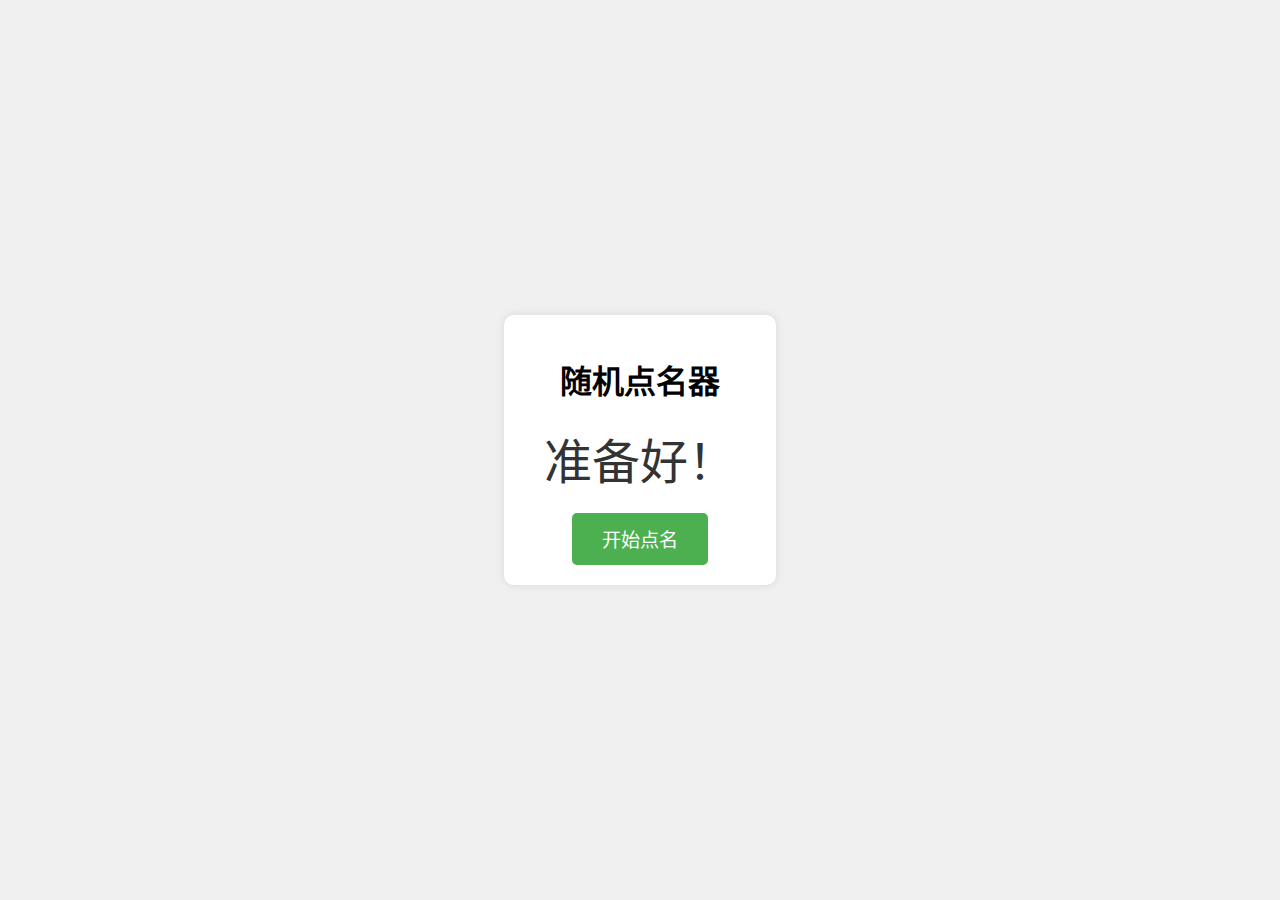
==== suiji.html @ 4634db91 "Create suiji.html" ====
<!DOCTYPE html>
<html lang="zh-CN">
<head>
    <meta charset="UTF-8">
    <title>随机点名器</title>
    <style>
        body {
            display: flex;
            flex-direction: column;
            align-items: center;
            justify-content: center;
            height: 100vh;
            margin: 0;
            background-color: #f0f0f0;
            font-family: Arial, sans-serif;
        }

        #container {
            text-align: center;
            padding: 20px;
            background-color: white;
            border-radius: 10px;
            box-shadow: 0 0 10px rgba(0,0,0,0.1);
        }

        #nameDisplay {
            font-size: 3em;
            margin: 20px;
            color: #333;
            min-height: 60px;
        }

        button {
            padding: 12px 30px;
            font-size: 1.2em;
            background-color: #4CAF50;
            color: white;
            border: none;
            border-radius: 5px;
            cursor: pointer;
            transition: background-color 0.3s;
        }

        button:hover {
            background-color: #45a049;
        }

        button:disabled {
            background-color: #cccccc;
            cursor: not-allowed;
        }

        @keyframes blink {
            0% { opacity: 1; }
            50% { opacity: 0.5; }
            100% { opacity: 1; }
        }

        .running {
            animation: blink 0.1s infinite;
            color: #ff4444;
        }
    </style>
</head>
<body>
    <div id="container">
        <h1>随机点名器</h1>
        <div id="nameDisplay">准备好！</div>
        <button onclick="startRandom()" id="startBtn">开始点名</button>
    </div>

    <script>
        // 学生名单（可以自行修改添加）
        const names = [
            "周佳龙", "温雨轩", "张铭航",
            "袁昊宇", "杨钊", "周光泽",
            "杨天予", "常斯茗", "孙誉为"，
            "马灿辉"，"闫嘉瑞"，"刘紫阔"，
            "王玮琪"，"宋其俊"，"丁晨俊"
        ];

        let isRunning = false;
        let intervalId = null;

        function startRandom() {
            const nameDisplay = document.getElementById("nameDisplay");
            const startBtn = document.getElementById("startBtn");

            if (!isRunning) {
                isRunning = true;
                startBtn.textContent = "停止";
                nameDisplay.classList.add("running");

                intervalId = setInterval(() => {
                    const randomIndex = Math.floor(Math.random() * names.length);
                    nameDisplay.textContent = names[randomIndex];
                }, 50);
            } else {
                isRunning = false;
                startBtn.textContent = "开始点名";
                nameDisplay.classList.remove("running");
                clearInterval(intervalId);
            }
        }
    </script>
</body>
</html>
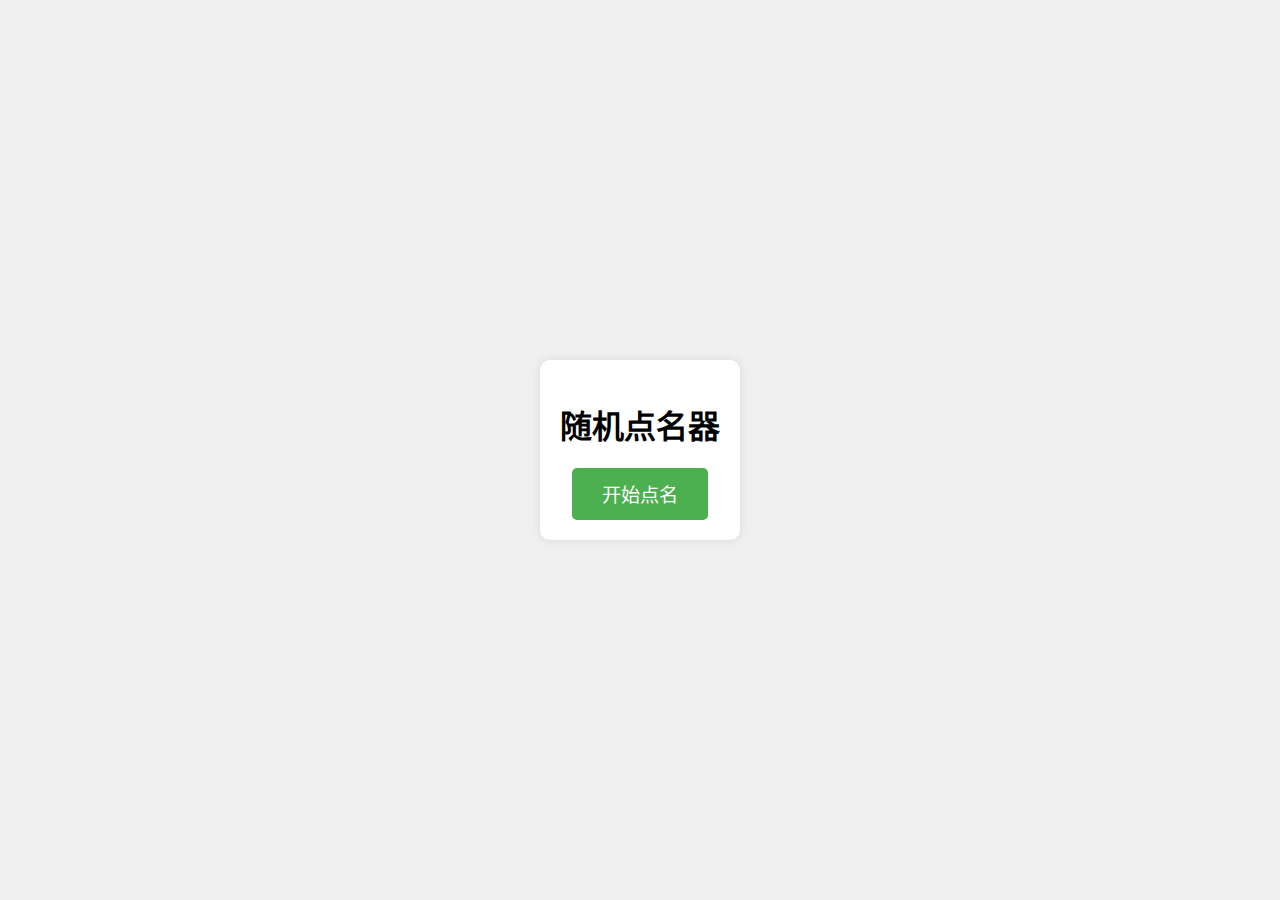
==== commit 3f801d6d: "Update suiji.html" ====
--- a/suiji.html
+++ b/suiji.html
@@ -65,7 +65,6 @@
 <body>
     <div id="container">
         <h1>随机点名器</h1>
-        <div id="nameDisplay">准备好！</div>
         <button onclick="startRandom()" id="startBtn">开始点名</button>
     </div>
 
